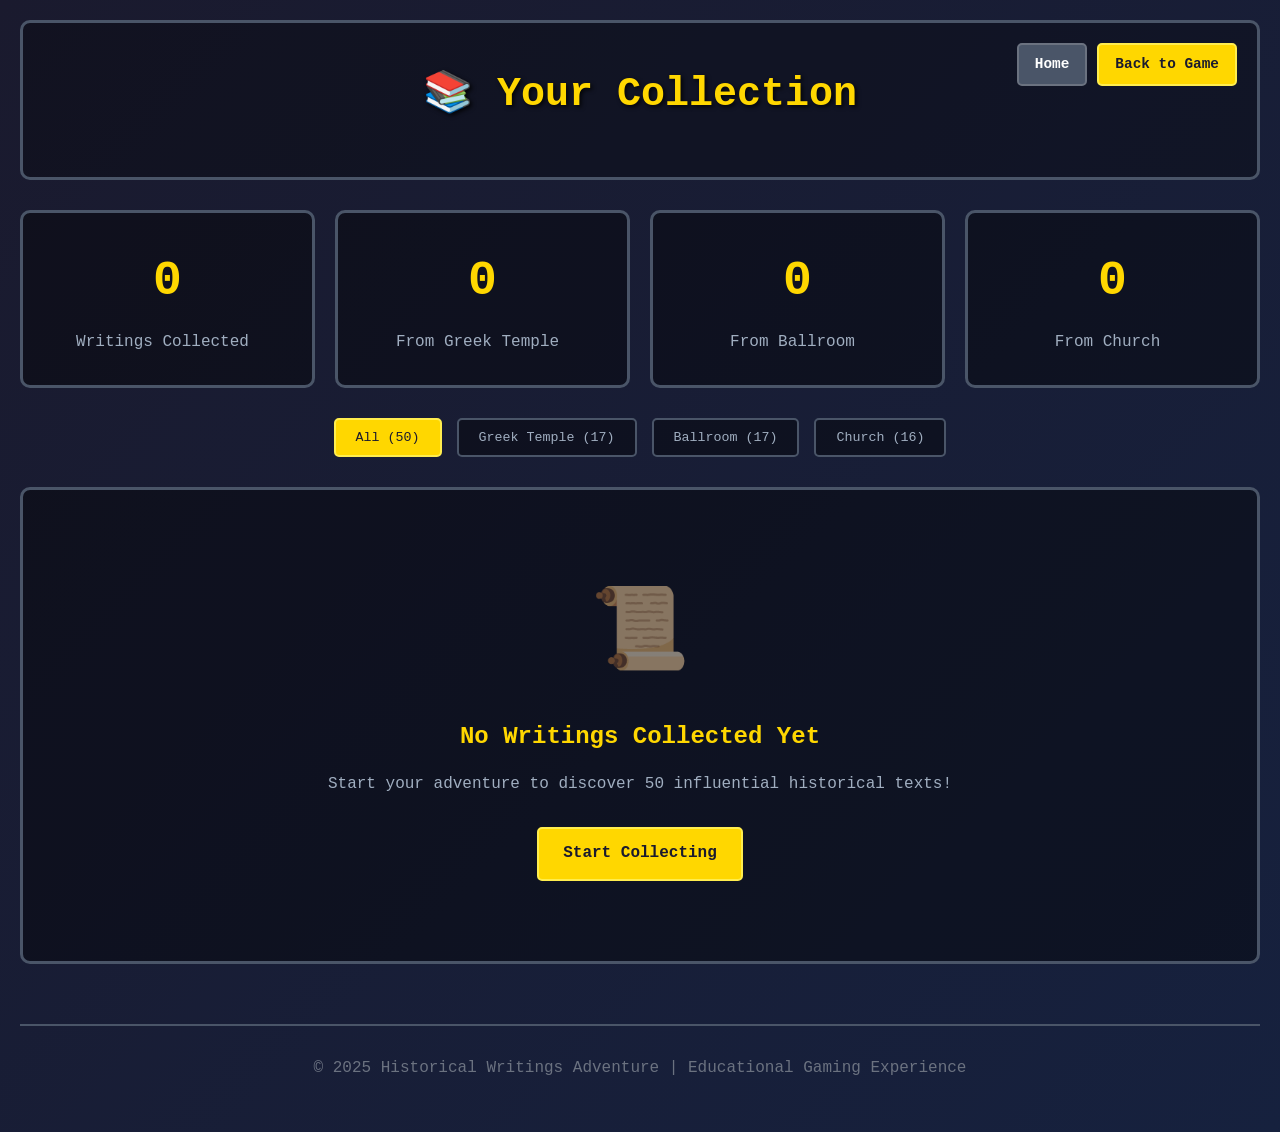
==== collection.html @ ad618663 "Create Historical Writings Adventure educational website Implement complete interactive educational " ====
<!DOCTYPE html>
<html lang="en">
<head>
    <meta charset="UTF-8">
    <meta name="viewport" content="width=device-width, initial-scale=1.0">
    <title>Your Collection - Historical Writings Adventure</title>
    <link rel="stylesheet" href="styles.css">
</head>
<body>
    <div class="container">
        <header>
            <h1>📚 Your Collection</h1>
            <div class="header-controls">
                <a href="index.html" class="btn btn-small">Home</a>
                <a href="game.html" class="btn btn-small btn-primary">Back to Game</a>
            </div>
        </header>

        <main class="collection-page">
            <div class="collection-stats">
                <div class="stat-card">
                    <div class="stat-number" id="collectedCount">0</div>
                    <div class="stat-label">Writings Collected</div>
                </div>
                <div class="stat-card">
                    <div class="stat-number" id="templeCount">0</div>
                    <div class="stat-label">From Greek Temple</div>
                </div>
                <div class="stat-card">
                    <div class="stat-number" id="ballroomCount">0</div>
                    <div class="stat-label">From Ballroom</div>
                </div>
                <div class="stat-card">
                    <div class="stat-number" id="churchCount">0</div>
                    <div class="stat-label">From Church</div>
                </div>
            </div>

            <div class="collection-filters">
                <button class="filter-btn active" data-filter="all">All (50)</button>
                <button class="filter-btn" data-filter="temple">Greek Temple (17)</button>
                <button class="filter-btn" data-filter="ballroom">Ballroom (17)</button>
                <button class="filter-btn" data-filter="church">Church (16)</button>
            </div>

            <div id="collectionGrid" class="collection-grid">
                <!-- Items will be dynamically added here -->
            </div>

            <div id="noCollection" class="no-collection">
                <div class="empty-state">
                    <div class="empty-icon">📜</div>
                    <h2>No Writings Collected Yet</h2>
                    <p>Start your adventure to discover 50 influential historical texts!</p>
                    <a href="game.html" class="btn btn-primary">Start Collecting</a>
                </div>
            </div>
        </main>

        <footer>
            <p>&copy; 2025 Historical Writings Adventure | Educational Gaming Experience</p>
        </footer>
    </div>

    <!-- Detail Modal -->
    <div id="collectionDetailModal" class="modal">
        <div class="modal-content">
            <button class="close-modal">&times;</button>
            <div class="modal-header">
                <h2 id="modalTitle"></h2>
                <div class="modal-meta">
                    <span id="modalAuthor"></span>
                    <span id="modalYear"></span>
                </div>
            </div>
            <div class="modal-body">
                <div class="modal-section">
                    <h3>Summary</h3>
                    <p id="modalSummary"></p>
                </div>
                <div class="modal-section">
                    <h3>Description</h3>
                    <p id="modalDescription"></p>
                </div>
                <div class="modal-section">
                    <h3>Key Concepts</h3>
                    <ul id="modalConcepts"></ul>
                </div>
                <div class="modal-section">
                    <h3>Historical Significance</h3>
                    <p id="modalSignificance"></p>
                </div>
            </div>
            <div class="modal-footer">
                <button class="btn btn-secondary close-modal-btn">Close</button>
            </div>
        </div>
    </div>

    <script src="historical-data.js"></script>
    <script src="collection.js"></script>
</body>
</html>
---- styles.css ----
/* Reset and Base Styles */
* {
    margin: 0;
    padding: 0;
    box-sizing: border-box;
}

body {
    font-family: 'Courier New', monospace;
    background: linear-gradient(135deg, #1a1a2e 0%, #16213e 100%);
    color: #e0e0e0;
    line-height: 1.6;
    min-height: 100vh;
}

.container {
    max-width: 1400px;
    margin: 0 auto;
    padding: 20px;
}

/* Header */
header {
    text-align: center;
    padding: 40px 20px;
    background: rgba(0, 0, 0, 0.3);
    border-radius: 10px;
    margin-bottom: 30px;
    border: 3px solid #4a5568;
    position: relative;
}

header h1 {
    font-size: 2.5rem;
    color: #ffd700;
    text-shadow: 2px 2px 4px rgba(0, 0, 0, 0.8);
    margin-bottom: 10px;
}

.tagline {
    font-size: 1.2rem;
    color: #a0aec0;
}

.header-controls {
    position: absolute;
    top: 20px;
    right: 20px;
    display: flex;
    gap: 10px;
}

/* Hero Section */
.hero {
    background: rgba(0, 0, 0, 0.4);
    padding: 60px 40px;
    border-radius: 10px;
    margin-bottom: 40px;
    border: 3px solid #4a5568;
}

.hero-content {
    text-align: center;
}

.hero h2 {
    font-size: 2rem;
    color: #ffd700;
    margin-bottom: 20px;
}

.hero p {
    font-size: 1.1rem;
    margin-bottom: 30px;
    max-width: 800px;
    margin-left: auto;
    margin-right: auto;
}

/* Features */
.features {
    display: grid;
    grid-template-columns: repeat(auto-fit, minmax(250px, 1fr));
    gap: 30px;
    margin: 40px 0;
}

.feature {
    background: rgba(255, 255, 255, 0.05);
    padding: 30px;
    border-radius: 8px;
    border: 2px solid #4a5568;
    text-align: center;
    transition: transform 0.3s, border-color 0.3s;
}

.feature:hover {
    transform: translateY(-5px);
    border-color: #ffd700;
}

.icon {
    font-size: 3rem;
    margin-bottom: 15px;
}

.feature h3 {
    color: #ffd700;
    margin-bottom: 10px;
}

/* Buttons */
.btn {
    display: inline-block;
    padding: 12px 24px;
    background: #4a5568;
    color: #fff;
    text-decoration: none;
    border: 2px solid #6b7280;
    border-radius: 5px;
    font-family: 'Courier New', monospace;
    font-weight: bold;
    cursor: pointer;
    transition: all 0.3s;
    font-size: 1rem;
}

.btn:hover {
    background: #5a6578;
    transform: translateY(-2px);
    box-shadow: 0 4px 8px rgba(0, 0, 0, 0.3);
}

.btn-primary {
    background: #ffd700;
    color: #1a1a2e;
    border-color: #ffed4e;
}

.btn-primary:hover {
    background: #ffed4e;
}

.btn-secondary {
    background: #6366f1;
    border-color: #818cf8;
}

.btn-secondary:hover {
    background: #818cf8;
}

.btn-small {
    padding: 8px 16px;
    font-size: 0.9rem;
}

.btn-danger {
    background: #ef4444;
    border-color: #f87171;
}

.btn-danger:hover {
    background: #f87171;
}

.cta-buttons {
    display: flex;
    gap: 20px;
    justify-content: center;
    margin-top: 30px;
}

/* About Section */
.about {
    background: rgba(0, 0, 0, 0.3);
    padding: 60px 40px;
    border-radius: 10px;
    margin-bottom: 40px;
    border: 3px solid #4a5568;
}

.about h2 {
    text-align: center;
    font-size: 2rem;
    color: #ffd700;
    margin-bottom: 40px;
}

.steps {
    display: grid;
    grid-template-columns: repeat(auto-fit, minmax(200px, 1fr));
    gap: 30px;
}

.step {
    text-align: center;
    padding: 20px;
    background: rgba(255, 255, 255, 0.05);
    border-radius: 8px;
    border: 2px solid #4a5568;
}

.step-number {
    width: 50px;
    height: 50px;
    background: #ffd700;
    color: #1a1a2e;
    border-radius: 50%;
    display: flex;
    align-items: center;
    justify-content: center;
    font-size: 1.5rem;
    font-weight: bold;
    margin: 0 auto 15px;
}

.step h3 {
    color: #ffd700;
    margin-bottom: 10px;
}

/* Game Body */
.game-body {
    background: #1a1a1a;
}

.game-container {
    max-width: 100%;
    padding: 20px;
    display: flex;
    flex-direction: column;
    align-items: center;
}

.game-header {
    width: 100%;
    max-width: 1200px;
    display: flex;
    justify-content: space-between;
    align-items: center;
    padding: 20px;
    background: rgba(0, 0, 0, 0.5);
    border-radius: 10px;
    margin-bottom: 20px;
    border: 3px solid #4a5568;
}

.game-header h1 {
    font-size: 1.8rem;
    color: #ffd700;
}

.game-controls {
    display: flex;
    gap: 10px;
}

/* Screens */
.screen {
    display: none;
    width: 100%;
    max-width: 1200px;
}

.screen.active {
    display: block;
}

/* Character Selection */
#characterSelection {
    background: rgba(0, 0, 0, 0.5);
    padding: 60px 40px;
    border-radius: 10px;
    border: 3px solid #4a5568;
    text-align: center;
}

#characterSelection h2 {
    font-size: 2.5rem;
    color: #ffd700;
    margin-bottom: 40px;
}

.character-grid {
    display: grid;
    grid-template-columns: repeat(auto-fit, minmax(280px, 1fr));
    gap: 30px;
    margin-top: 30px;
}

.character-card {
    background: rgba(255, 255, 255, 0.05);
    padding: 30px;
    border-radius: 10px;
    border: 3px solid #4a5568;
    transition: all 0.3s;
    cursor: pointer;
}

.character-card:hover {
    transform: translateY(-10px);
    border-color: #ffd700;
    box-shadow: 0 10px 30px rgba(255, 215, 0, 0.3);
}

.character-sprite {
    width: 120px;
    height: 120px;
    margin: 0 auto 20px;
    border-radius: 10px;
    background: rgba(0, 0, 0, 0.3);
    display: flex;
    align-items: center;
    justify-content: center;
    font-size: 4rem;
    border: 2px solid #6b7280;
}

.knight-sprite {
    background: linear-gradient(135deg, #4a7c9e 0%, #2d5a7b 100%);
}

.knight-sprite::before {
    content: '⚔️';
}

.doctor-sprite {
    background: linear-gradient(135deg, #3a3a3a 0%, #1a1a1a 100%);
}

.doctor-sprite::before {
    content: '🩺';
}

.jester-sprite {
    background: linear-gradient(135deg, #9e4a7c 0%, #7b2d5a 100%);
}

.jester-sprite::before {
    content: '🎭';
}

.character-card h3 {
    color: #ffd700;
    font-size: 1.5rem;
    margin-bottom: 10px;
}

.character-card p {
    margin-bottom: 20px;
}

/* Game UI */
.game-ui {
    width: 100%;
    max-width: 1200px;
    display: flex;
    justify-content: space-between;
    padding: 15px;
    background: rgba(0, 0, 0, 0.7);
    border-radius: 10px;
    margin-bottom: 10px;
    border: 2px solid #4a5568;
}

.ui-left, .ui-right {
    display: flex;
    gap: 20px;
    align-items: center;
}

.stat-box {
    padding: 8px 15px;
    background: rgba(255, 255, 255, 0.1);
    border-radius: 5px;
    border: 2px solid #6b7280;
}

.stat-label {
    color: #a0aec0;
    margin-right: 10px;
}

#pedestalsCount,
#inventoryCount {
    color: #ffd700;
    font-weight: bold;
}

.location-indicator {
    padding: 8px 20px;
    background: #4a5568;
    border-radius: 5px;
    border: 2px solid #6b7280;
    color: #ffd700;
    font-weight: bold;
}

/* Canvas */
#gameCanvas {
    border: 4px solid #4a5568;
    border-radius: 10px;
    background: #2a2a2a;
    display: block;
    margin: 0 auto;
    box-shadow: 0 10px 30px rgba(0, 0, 0, 0.5);
    image-rendering: pixelated;
    image-rendering: crisp-edges;
}

.game-instructions {
    width: 100%;
    max-width: 1200px;
    text-align: center;
    padding: 15px;
    background: rgba(0, 0, 0, 0.5);
    border-radius: 10px;
    margin-top: 10px;
    border: 2px solid #4a5568;
    color: #a0aec0;
}

/* Popups */
.popup {
    display: none;
    position: fixed;
    top: 0;
    left: 0;
    width: 100%;
    height: 100%;
    background: rgba(0, 0, 0, 0.8);
    z-index: 1000;
    align-items: center;
    justify-content: center;
}

.popup.active {
    display: flex;
}

.popup-content {
    background: #1a1a2e;
    padding: 40px;
    border-radius: 10px;
    border: 3px solid #ffd700;
    max-width: 600px;
    width: 90%;
    max-height: 80vh;
    overflow-y: auto;
    position: relative;
    box-shadow: 0 20px 60px rgba(0, 0, 0, 0.8);
}

.popup-content.large {
    max-width: 800px;
}

.close-popup {
    position: absolute;
    top: 15px;
    right: 15px;
    background: #ef4444;
    color: #fff;
    border: none;
    width: 35px;
    height: 35px;
    border-radius: 50%;
    font-size: 1.5rem;
    cursor: pointer;
    display: flex;
    align-items: center;
    justify-content: center;
    transition: all 0.3s;
}

.close-popup:hover {
    background: #f87171;
    transform: rotate(90deg);
}

.popup-content h2 {
    color: #ffd700;
    margin-bottom: 15px;
    font-size: 1.8rem;
}

.popup-meta {
    display: flex;
    gap: 20px;
    margin-bottom: 20px;
    padding-bottom: 15px;
    border-bottom: 2px solid #4a5568;
    color: #a0aec0;
}

.popup-summary,
.popup-description {
    margin-bottom: 20px;
    line-height: 1.8;
}

.detail-section {
    margin-top: 25px;
    padding-top: 20px;
    border-top: 2px solid #4a5568;
}

.detail-section h3 {
    color: #ffd700;
    margin-bottom: 15px;
}

.detail-section ul {
    list-style: none;
    padding-left: 0;
}

.detail-section li {
    padding: 8px 0;
    padding-left: 25px;
    position: relative;
}

.detail-section li::before {
    content: '▸';
    position: absolute;
    left: 0;
    color: #ffd700;
}

.close-popup-btn {
    margin-top: 20px;
    width: 100%;
}

/* Collection Page */
.collection-page {
    min-height: 70vh;
}

.collection-stats {
    display: grid;
    grid-template-columns: repeat(auto-fit, minmax(200px, 1fr));
    gap: 20px;
    margin-bottom: 30px;
}

.stat-card {
    background: rgba(0, 0, 0, 0.4);
    padding: 30px;
    border-radius: 10px;
    border: 3px solid #4a5568;
    text-align: center;
    transition: all 0.3s;
}

.stat-card:hover {
    transform: translateY(-5px);
    border-color: #ffd700;
}

.stat-number {
    font-size: 3rem;
    color: #ffd700;
    font-weight: bold;
    margin-bottom: 10px;
}

.stat-label {
    color: #a0aec0;
    font-size: 1rem;
}

.collection-filters {
    display: flex;
    gap: 15px;
    margin-bottom: 30px;
    justify-content: center;
    flex-wrap: wrap;
}

.filter-btn {
    padding: 10px 20px;
    background: rgba(0, 0, 0, 0.4);
    color: #a0aec0;
    border: 2px solid #4a5568;
    border-radius: 5px;
    cursor: pointer;
    font-family: 'Courier New', monospace;
    transition: all 0.3s;
}

.filter-btn:hover {
    border-color: #ffd700;
    color: #ffd700;
}

.filter-btn.active {
    background: #ffd700;
    color: #1a1a2e;
    border-color: #ffed4e;
}

.collection-grid {
    display: grid;
    grid-template-columns: repeat(auto-fill, minmax(280px, 1fr));
    gap: 25px;
    margin-bottom: 40px;
}

.collection-item {
    background: rgba(0, 0, 0, 0.4);
    padding: 25px;
    border-radius: 10px;
    border: 3px solid #4a5568;
    transition: all 0.3s;
    text-align: center;
}

.collection-item.collected {
    border-color: #6b7280;
}

.collection-item.collected:hover {
    transform: translateY(-5px);
    border-color: #ffd700;
    box-shadow: 0 10px 30px rgba(255, 215, 0, 0.2);
}

.collection-item.locked {
    opacity: 0.5;
}

.item-header {
    margin-bottom: 15px;
}

.item-location {
    display: inline-block;
    padding: 5px 12px;
    border-radius: 5px;
    font-size: 0.85rem;
    font-weight: bold;
}

.item-location.temple {
    background: #d4c4a8;
    color: #1a1a1a;
}

.item-location.ballroom {
    background: #9333ea;
    color: #fff;
}

.item-location.church {
    background: #b45309;
    color: #fff;
}

.item-icon {
    font-size: 4rem;
    margin: 20px 0;
}

.locked-icon {
    opacity: 0.3;
}

.item-title {
    color: #ffd700;
    font-size: 1.3rem;
    margin-bottom: 10px;
}

.item-author {
    color: #a0aec0;
    margin-bottom: 5px;
}

.item-year {
    color: #6b7280;
    font-size: 0.9rem;
    margin-bottom: 15px;
}

.item-subtitle {
    color: #6b7280;
    font-style: italic;
}

.no-collection {
    display: none;
}

.empty-state {
    text-align: center;
    padding: 80px 40px;
    background: rgba(0, 0, 0, 0.4);
    border-radius: 10px;
    border: 3px solid #4a5568;
}

.empty-icon {
    font-size: 5rem;
    margin-bottom: 20px;
    opacity: 0.5;
}

.empty-state h2 {
    color: #ffd700;
    margin-bottom: 15px;
}

.empty-state p {
    color: #a0aec0;
    margin-bottom: 30px;
}

/* Modal */
.modal {
    display: none;
    position: fixed;
    top: 0;
    left: 0;
    width: 100%;
    height: 100%;
    background: rgba(0, 0, 0, 0.85);
    z-index: 1000;
    align-items: center;
    justify-content: center;
    overflow-y: auto;
    padding: 20px;
}

.modal.active {
    display: flex;
}

.modal-content {
    background: #1a1a2e;
    padding: 40px;
    border-radius: 10px;
    border: 3px solid #ffd700;
    max-width: 800px;
    width: 100%;
    max-height: 90vh;
    overflow-y: auto;
    position: relative;
    box-shadow: 0 20px 60px rgba(0, 0, 0, 0.9);
}

.close-modal {
    position: absolute;
    top: 15px;
    right: 15px;
    background: #ef4444;
    color: #fff;
    border: none;
    width: 35px;
    height: 35px;
    border-radius: 50%;
    font-size: 1.5rem;
    cursor: pointer;
    transition: all 0.3s;
}

.close-modal:hover {
    background: #f87171;
    transform: rotate(90deg);
}

.modal-header {
    margin-bottom: 30px;
}

.modal-header h2 {
    color: #ffd700;
    font-size: 2rem;
    margin-bottom: 15px;
}

.modal-meta {
    display: flex;
    gap: 20px;
    padding-bottom: 15px;
    border-bottom: 2px solid #4a5568;
    color: #a0aec0;
}

.modal-section {
    margin-bottom: 30px;
}

.modal-section h3 {
    color: #ffd700;
    margin-bottom: 15px;
    font-size: 1.3rem;
}

.modal-section ul {
    list-style: none;
    padding-left: 0;
}

.modal-section li {
    padding: 8px 0;
    padding-left: 25px;
    position: relative;
    line-height: 1.6;
}

.modal-section li::before {
    content: '▸';
    position: absolute;
    left: 0;
    color: #ffd700;
}

.modal-footer {
    margin-top: 30px;
    padding-top: 20px;
    border-top: 2px solid #4a5568;
    text-align: center;
}

/* Footer */
footer {
    text-align: center;
    padding: 30px 20px;
    margin-top: 60px;
    border-top: 2px solid #4a5568;
    color: #6b7280;
}

/* Responsive Design */
@media (max-width: 768px) {
    header h1 {
        font-size: 1.8rem;
    }

    .header-controls {
        position: static;
        margin-top: 20px;
        justify-content: center;
    }

    .hero h2 {
        font-size: 1.5rem;
    }

    .features,
    .steps {
        grid-template-columns: 1fr;
    }

    .cta-buttons {
        flex-direction: column;
    }

    #characterSelection h2 {
        font-size: 1.8rem;
    }

    .character-grid {
        grid-template-columns: 1fr;
    }

    #gameCanvas {
        width: 100%;
        height: auto;
    }

    .game-ui {
        flex-direction: column;
        gap: 10px;
    }

    .collection-stats {
        grid-template-columns: 1fr;
    }

    .collection-filters {
        flex-direction: column;
    }

    .collection-grid {
        grid-template-columns: 1fr;
    }

    .popup-content,
    .modal-content {
        padding: 25px;
    }
}

/* Scrollbar Styling */
::-webkit-scrollbar {
    width: 10px;
}

::-webkit-scrollbar-track {
    background: #1a1a2e;
}

::-webkit-scrollbar-thumb {
    background: #4a5568;
    border-radius: 5px;
}

::-webkit-scrollbar-thumb:hover {
    background: #6b7280;
}

/* Animations */
@keyframes fadeIn {
    from {
        opacity: 0;
        transform: translateY(20px);
    }
    to {
        opacity: 1;
        transform: translateY(0);
    }
}

.screen.active {
    animation: fadeIn 0.5s ease-out;
}
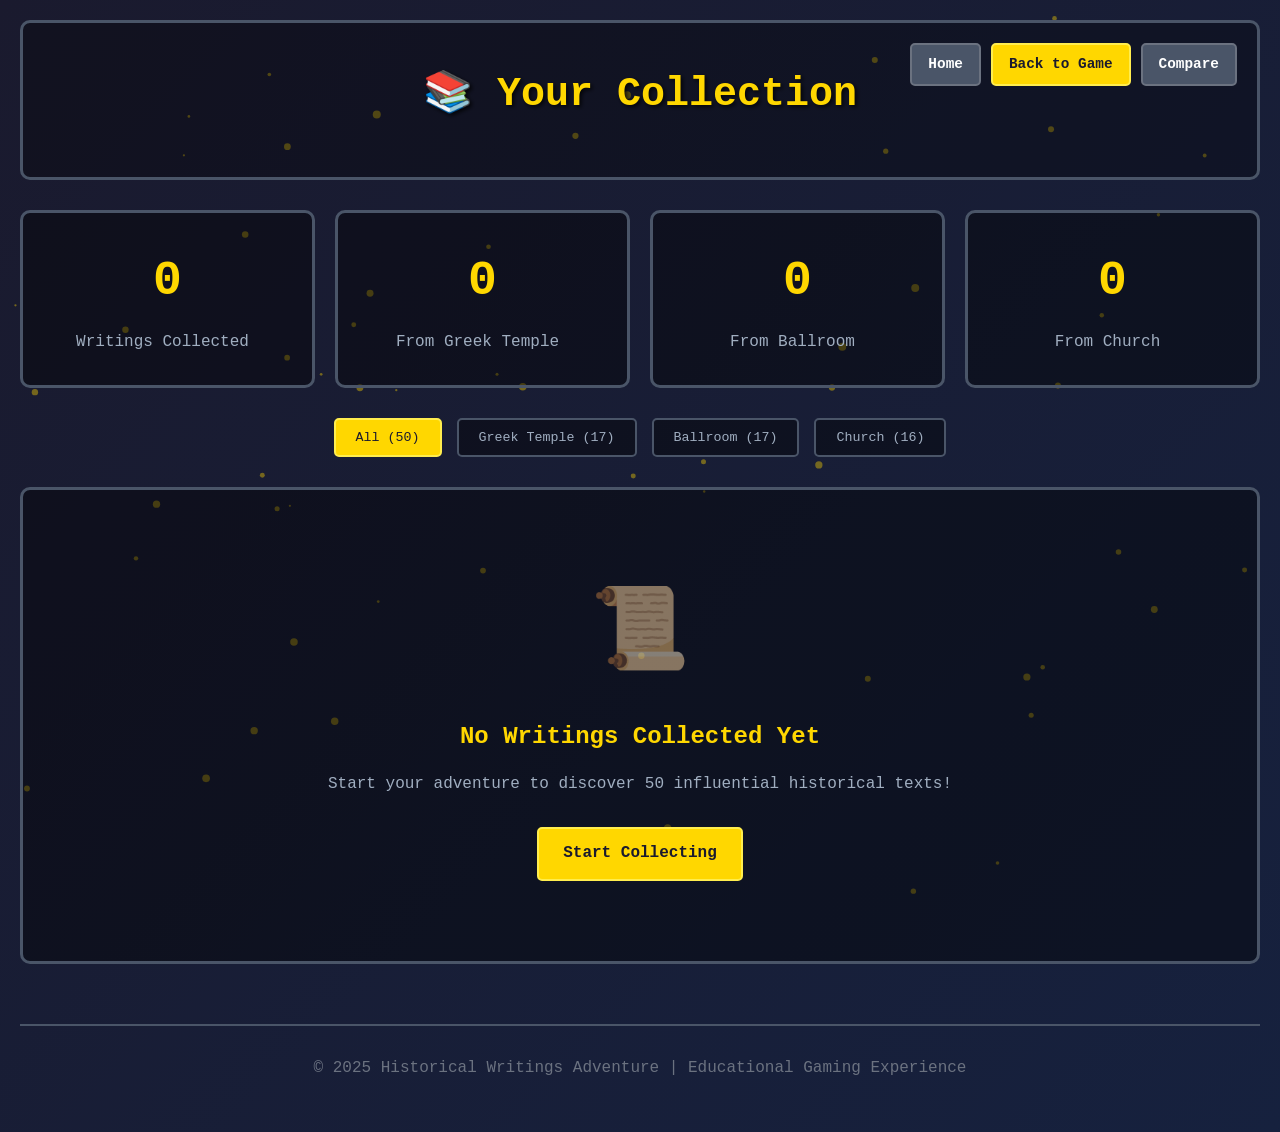
==== commit 0ae6c818: "Add Compare Mode, Ghost Enemy, and Visual Enhancements Major Feature Additions:  1. Compare Mode Fea" ====
--- a/collection.html
+++ b/collection.html
@@ -7,12 +7,15 @@
     <link rel="stylesheet" href="styles.css">
 </head>
 <body>
+    <canvas id="particleCanvas" class="particle-canvas"></canvas>
+
     <div class="container">
         <header>
             <h1>📚 Your Collection</h1>
             <div class="header-controls">
                 <a href="index.html" class="btn btn-small">Home</a>
                 <a href="game.html" class="btn btn-small btn-primary">Back to Game</a>
+                <a href="compare.html" class="btn btn-small">Compare</a>
             </div>
         </header>
 
@@ -98,6 +101,7 @@
     </div>
 
     <script src="historical-data.js"></script>
+    <script src="particles.js"></script>
     <script src="collection.js"></script>
 </body>
 </html>
--- a/styles.css
+++ b/styles.css
@@ -928,3 +928,364 @@
 .screen.active {
     animation: fadeIn 0.5s ease-out;
 }
+
+/* Particle Canvas */
+.particle-canvas {
+    position: fixed;
+    top: 0;
+    left: 0;
+    width: 100%;
+    height: 100%;
+    z-index: -1;
+    pointer-events: none;
+}
+
+/* Header Image */
+.header-image {
+    margin-bottom: 20px;
+}
+
+.header-image img {
+    max-width: 100%;
+    height: auto;
+    border-radius: 10px;
+    box-shadow: 0 10px 30px rgba(0, 0, 0, 0.5);
+    border: 3px solid #ffd700;
+}
+
+/* Compare Mode Page */
+.compare-page {
+    min-height: 70vh;
+}
+
+.compare-intro {
+    text-align: center;
+    padding: 20px;
+    background: rgba(0, 0, 0, 0.3);
+    border-radius: 10px;
+    margin-bottom: 30px;
+    border: 2px solid #4a5568;
+}
+
+.compare-selection {
+    display: grid;
+    grid-template-columns: repeat(auto-fit, minmax(400px, 1fr));
+    gap: 30px;
+    margin-bottom: 30px;
+}
+
+.selection-panel {
+    background: rgba(0, 0, 0, 0.4);
+    padding: 25px;
+    border-radius: 10px;
+    border: 3px solid #4a5568;
+}
+
+.selection-panel h3 {
+    color: #ffd700;
+    margin-bottom: 15px;
+    text-align: center;
+}
+
+.writing-select {
+    width: 100%;
+    padding: 12px;
+    background: rgba(0, 0, 0, 0.5);
+    color: #e0e0e0;
+    border: 2px solid #6b7280;
+    border-radius: 5px;
+    font-family: 'Courier New', monospace;
+    font-size: 1rem;
+    margin-bottom: 20px;
+    cursor: pointer;
+}
+
+.writing-select:focus {
+    outline: none;
+    border-color: #ffd700;
+}
+
+.writing-select option {
+    background: #1a1a2e;
+    color: #e0e0e0;
+}
+
+.writing-preview {
+    min-height: 150px;
+    padding: 15px;
+    background: rgba(255, 255, 255, 0.05);
+    border-radius: 5px;
+    border: 2px solid #4a5568;
+}
+
+.preview-content h4 {
+    color: #ffd700;
+    margin-bottom: 10px;
+}
+
+.preview-author {
+    color: #a0aec0;
+    font-size: 0.9rem;
+    margin-bottom: 10px;
+}
+
+.preview-summary {
+    line-height: 1.6;
+}
+
+.compare-button-container {
+    text-align: center;
+    margin-bottom: 40px;
+}
+
+.btn-large {
+    padding: 15px 40px;
+    font-size: 1.1rem;
+}
+
+.btn-large:disabled {
+    opacity: 0.5;
+    cursor: not-allowed;
+}
+
+/* Comparison Results */
+.comparison-results {
+    margin-top: 40px;
+}
+
+.comparison-header {
+    display: flex;
+    justify-content: space-between;
+    align-items: center;
+    margin-bottom: 30px;
+    padding: 20px;
+    background: rgba(0, 0, 0, 0.4);
+    border-radius: 10px;
+    border: 3px solid #ffd700;
+}
+
+.comparison-header h2 {
+    color: #ffd700;
+}
+
+.comparison-grid {
+    display: grid;
+    grid-template-columns: repeat(auto-fit, minmax(450px, 1fr));
+    gap: 30px;
+    margin-bottom: 40px;
+}
+
+.comparison-card {
+    background: rgba(0, 0, 0, 0.4);
+    padding: 30px;
+    border-radius: 10px;
+    border: 3px solid #4a5568;
+}
+
+.comparison-card h3 {
+    color: #ffd700;
+    font-size: 1.5rem;
+    margin-bottom: 15px;
+}
+
+.comparison-meta {
+    display: flex;
+    gap: 20px;
+    margin-bottom: 20px;
+    padding-bottom: 15px;
+    border-bottom: 2px solid #4a5568;
+    color: #a0aec0;
+}
+
+.comparison-section {
+    margin-bottom: 25px;
+}
+
+.comparison-section h4 {
+    color: #ffd700;
+    margin-bottom: 10px;
+    font-size: 1.1rem;
+}
+
+.comparison-section ul {
+    list-style: none;
+    padding-left: 0;
+}
+
+.comparison-section li {
+    padding: 5px 0;
+    padding-left: 20px;
+    position: relative;
+}
+
+.comparison-section li::before {
+    content: '▸';
+    position: absolute;
+    left: 0;
+    color: #ffd700;
+}
+
+/* Analysis Section */
+.analysis-section {
+    margin-top: 40px;
+}
+
+.analysis-section > h3 {
+    color: #ffd700;
+    font-size: 1.8rem;
+    margin-bottom: 30px;
+    text-align: center;
+}
+
+.analysis-card {
+    background: rgba(0, 0, 0, 0.4);
+    padding: 25px;
+    border-radius: 10px;
+    border: 3px solid #4a5568;
+    margin-bottom: 25px;
+}
+
+.analysis-card h4 {
+    color: #ffd700;
+    margin-bottom: 15px;
+    font-size: 1.3rem;
+}
+
+.proximity-same { color: #10b981; font-weight: bold; }
+.proximity-close { color: #3b82f6; }
+.proximity-medium { color: #8b5cf6; }
+.proximity-far { color: #f59e0b; }
+.proximity-very-far { color: #ef4444; }
+
+.timeline-container {
+    margin-top: 20px;
+    padding: 20px;
+    background: rgba(255, 255, 255, 0.05);
+    border-radius: 5px;
+}
+
+.timeline-bar {
+    position: relative;
+    height: 60px;
+    background: linear-gradient(to right, #4a5568 0%, #6b7280 100%);
+    border-radius: 5px;
+}
+
+.timeline-marker {
+    position: absolute;
+    top: -5px;
+    transform: translateX(-50%);
+}
+
+.timeline-marker::before {
+    content: '';
+    display: block;
+    width: 12px;
+    height: 70px;
+    background: #ffd700;
+    border-radius: 3px;
+    box-shadow: 0 0 10px rgba(255, 215, 0, 0.5);
+}
+
+.timeline-label {
+    position: absolute;
+    top: 75px;
+    left: 50%;
+    transform: translateX(-50%);
+    background: rgba(0, 0, 0, 0.8);
+    padding: 5px 10px;
+    border-radius: 3px;
+    white-space: nowrap;
+    font-size: 0.85rem;
+    color: #ffd700;
+    border: 1px solid #ffd700;
+}
+
+.shared-exact,
+.shared-similar {
+    margin-bottom: 15px;
+}
+
+.shared-exact h5,
+.shared-similar h5 {
+    color: #ffd700;
+    margin-bottom: 10px;
+}
+
+.shared-exact ul,
+.shared-similar ul {
+    list-style: none;
+    padding-left: 0;
+}
+
+.concept-match {
+    padding: 8px 15px;
+    background: rgba(16, 185, 129, 0.2);
+    border-left: 3px solid #10b981;
+    margin-bottom: 5px;
+    border-radius: 3px;
+}
+
+.concept-similar {
+    padding: 8px 15px;
+    background: rgba(59, 130, 246, 0.2);
+    border-left: 3px solid #3b82f6;
+    margin-bottom: 5px;
+    border-radius: 3px;
+}
+
+.no-shared {
+    color: #a0aec0;
+    font-style: italic;
+}
+
+.contrast-list {
+    list-style: none;
+    padding-left: 0;
+}
+
+.contrast-list li {
+    padding: 12px 15px;
+    background: rgba(255, 255, 255, 0.05);
+    margin-bottom: 10px;
+    border-left: 3px solid #ffd700;
+    border-radius: 3px;
+    line-height: 1.6;
+}
+
+.contrast-list strong {
+    color: #ffd700;
+}
+
+.cultural-insight {
+    margin-top: 15px;
+    padding: 15px;
+    background: rgba(139, 92, 246, 0.2);
+    border-left: 3px solid #8b5cf6;
+    border-radius: 3px;
+    font-style: italic;
+}
+
+.influence-note {
+    margin-top: 15px;
+    padding: 15px;
+    background: rgba(245, 158, 11, 0.2);
+    border-left: 3px solid #f59e0b;
+    border-radius: 3px;
+}
+
+/* Responsive for Compare Mode */
+@media (max-width: 768px) {
+    .compare-selection {
+        grid-template-columns: 1fr;
+    }
+
+    .comparison-grid {
+        grid-template-columns: 1fr;
+    }
+
+    .timeline-label {
+        font-size: 0.7rem;
+        padding: 3px 6px;
+    }
+}
